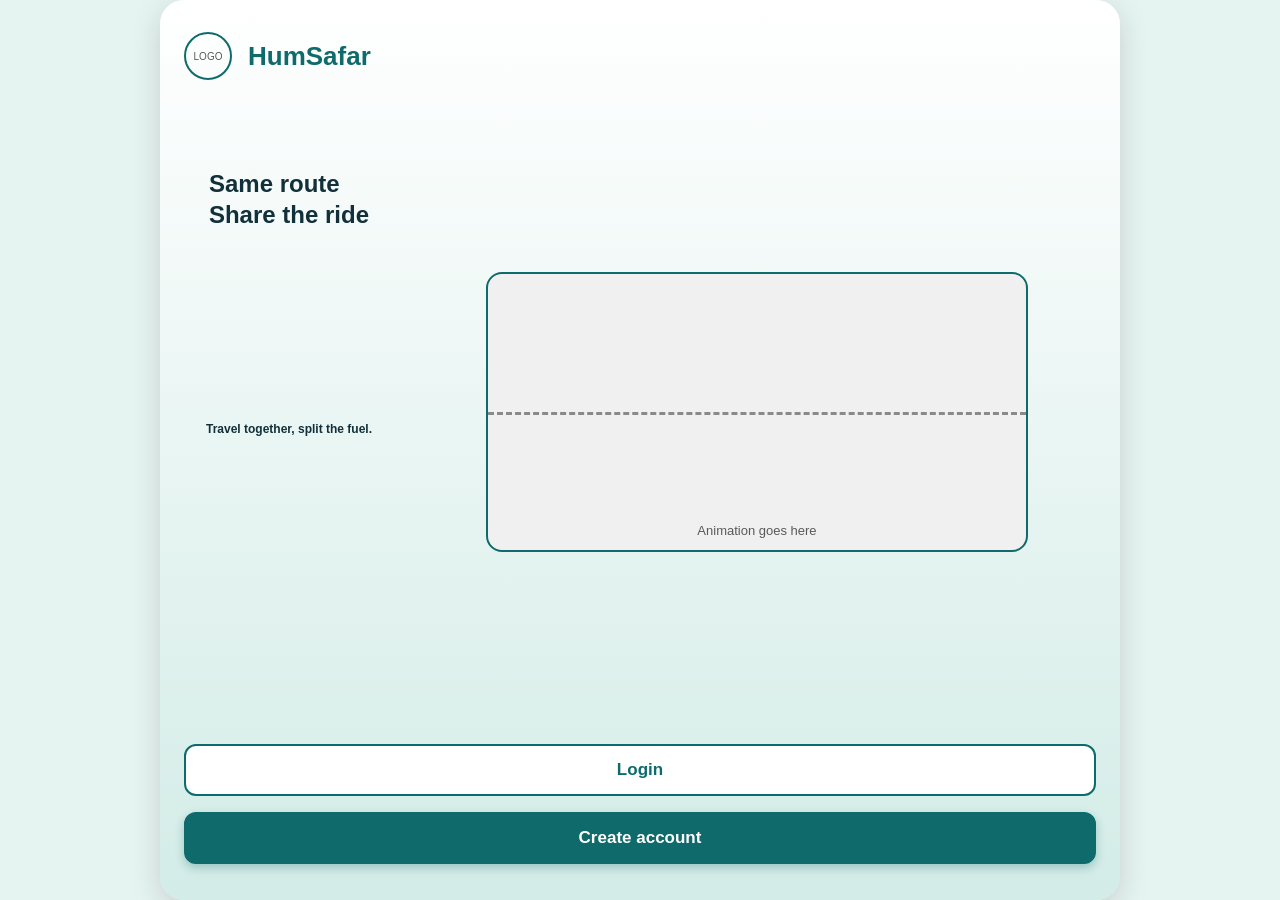
==== index.html @ 1693424b "move index.html in root directory" ====
<!doctype html>
<html lang="en">
  <head>
    <meta charset="UTF-8" />
    <meta name="viewport" content="width=device-width, initial-scale=1.0" />
    <title>HumSafar</title>
    <link rel="stylesheet" href="./css/style.css" />
    <script src="./js/main.js" defer></script>
  </head>
  <body>
    <main class="landing-screen">
      <header class="header">
        <div class="logo" aria-hidden="true">LOGO</div>
        <h1 class="brand">HumSafar</h1>
      </header>
      <section class="hero" aria-label="How HumSafar works">
        <div class="road"></div>
        <div class="car car-a" id="carA"></div>
        <div class="car car-b" id="carB"></div>
        <p class="hero-caption">Animation goes here</p>
      </section>
      <section class="tagline">
        <div>
          <p>Same route</p>
          <p>Share the ride</p>
        </div>
        <div class="additional-text">
          <p>Travel together, split the fuel.</p>
        </div>
      </section>
      <nav class="actions">
        <button class="btn btn-login" id="loginBtn">Login</button>
        <button class="btn btn-create-account" id="createBtn">
          Create account
        </button>
      </nav>
    </main>
  </body>
</html>
---- css/style.css ----
* {
  box-sizing: border-box;
  margin: 0;
  padding: 0;
}

body {
  font-family: Helvetica, Arial, sans-serif;
  color: #12303a;
  background-color: #e6f4f1;
  display: flex;
  justify-content: center;
}

.landing-screen {
  display: flex;
  flex-direction: column;
  background: #fff;
  width: 100%;
  min-height: 100vh;
  min-height: 100dvh;
  max-width: 26.25rem;
  padding: 1rem 1.5rem 1.25rem;
  gap: 1.5rem;
  background: linear-gradient(180deg, #ffffff, #d3ece7);
}

.header {
  display: flex;
  align-items: center;
  gap: 1rem;
}

.logo {
  display: flex;
  align-items: center;
  justify-content: center;
  font-size: 0.625rem;
  color: #595959;
  width: 3rem;
  height: 3rem;
  border: 2px solid #1a1a1a;
  border-radius: 50%;
  border-color: #0f6b6b;
}

.brand {
  font-size: 1.625rem;
  font-weight: 700;
  color: #0f6b6b;
}

.hero {
  position: relative;
  flex: 1;
  background: #e6f4f1;
  min-height: 17.5rem;
  border: 2px solid #1a1a1a;
  border-radius: 1rem;
  background: #f0f0f0;
  overflow: hidden;
  border-color: #0f6b6b;
}

.road {
  position: absolute;
  left: 0;
  right: 0;
  top: 50%;
  border-top: 3px dashed #8a8a8a;
}

.car {
  position: absolute;
  top: calc(50% - 0.875rem);
  width: 2.75rem;
  height: 1.75rem;
  border: 2px solid #1a1a1a;
  border-radius: 0.5rem;
  background-color: #fff;
  left: -3.75rem;
  animation: drive 6s linear infinite;
  border-color: #0f6b6b;
  box-shadow: 0 2px 4px rgba(0, 0, 0, 0.2);
}

.car-b {
  animation-delay: 1.2s;
  background: #f2a541;
}

.hero-caption {
  position: absolute;
  bottom: 0.75rem;
  width: 100%;
  text-align: center;
  font-size: 0.8125rem;
  color: #595959;
}

@keyframes drive {
  to {
    left: 100%;
  }
}

.tagline {
  font-size: 1.5rem;
  font-weight: 600;
  line-height: 1.3;
  margin: auto 0;
  gap: 2rem;
  display: flex;
  align-items: center;
}
.tagline > .additional-text {
  font-size: 0.75rem;
}

.actions {
  display: flex;
  flex-direction: column;
  gap: 1rem;
}
.btn {
  height: 3.25rem;
  border: 2px solid #1a1a1a;
  border-radius: 0.75rem;
  font: inherit;
  font-size: 1.0625rem;
  font-weight: 600;
  cursor: pointer;
}

.btn-login {
  background: #fff;
  border-color: #0f6b6b;
  color: #0f6b6b;
}

.btn-create-account {
  background: #0f6b6b;
  border-color: #0f6b6b;
  color: #fff;
  box-shadow: 0 4px 10px rgba(15, 107, 107, 0.3);
}

.btn:focus-visible {
  outline: 3px solid #1a1a1a;
  outline-offset: 3px;
}

.btn:hover {
  opacity: 0.9;
}

@media (min-width: 48em) {
  body {
    align-items: center;
  }

  .landing-screen {
    border-radius: 1.5rem;
    box-shadow: 0 8px 30px rgba(0, 0, 0, 0.15);
  }
}
@media (min-width: 64em) {
  .landing-screen {
    display: grid;
    grid-template-columns: repeat(4, 1fr);
    grid-template-rows: auto 1fr auto;
    gap: 24px;
    max-width: 60rem;
    height: 100vh;
    height: 100dvh;
  }
  .header {
    grid-column-start: 1;
    grid-column-end: 5;
    grid-row-start: 1;
    grid-row-end: 2;
    margin-top: 1rem;
    margin-bottom: 0;
  }
  .hero {
    width: 80%;
    min-height: 17.5rem;
    margin: auto;
    grid-column-start: 2;
    grid-column-end: 5;
    grid-row-start: 2;
    grid-row-end: 3;
  }
  .tagline {
    margin: 0 auto;
    grid-column-start: 1;
    grid-column-end: 2;
    grid-row-start: 2;
    grid-row-end: 3;
    padding: 4rem 0;
    flex-direction: column;
    gap: 12rem;
  }

  .actions {
    grid-column-start: 1;
    grid-column-end: 5;
    grid-row-start: 3;
    grid-row-end: 4;
    margin-bottom: 1rem;
  }
}
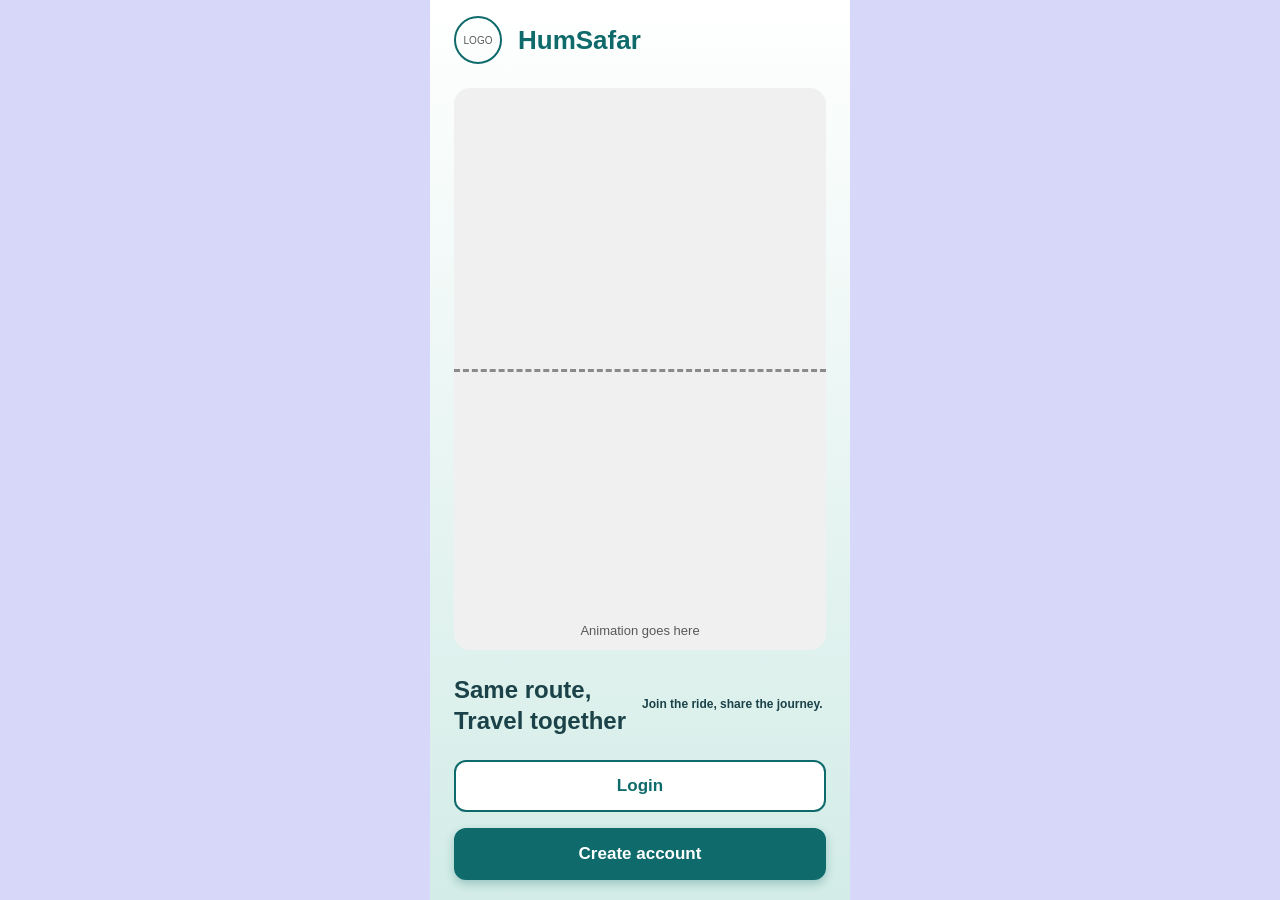
==== commit 23a5a990: "change the class of main tag from landing screen to screen" ====
--- a/index.html
+++ b/index.html
@@ -8,7 +8,7 @@
     <script src="./js/main.js" defer></script>
   </head>
   <body>
-    <main class="landing-screen">
+    <main class="screen">
       <header class="header">
         <div class="logo" aria-hidden="true">LOGO</div>
         <h1 class="brand">HumSafar</h1>
@@ -21,11 +21,11 @@
       </section>
       <section class="tagline">
         <div>
-          <p>Same route</p>
-          <p>Share the ride</p>
+          <p>Same route,</p>
+          <p>Travel together</p>
         </div>
         <div class="additional-text">
-          <p>Travel together, split the fuel.</p>
+          <p>Join the ride, share the journey.</p>
         </div>
       </section>
       <nav class="actions">
--- a/css/style.css
+++ b/css/style.css
@@ -6,13 +6,13 @@
 
 body {
   font-family: Helvetica, Arial, sans-serif;
-  color: #12303a;
-  background-color: #e6f4f1;
+  color: #1a4248;
+  background-color: #d7d7fa;
   display: flex;
   justify-content: center;
 }
 
-.landing-screen {
+.screen {
   display: flex;
   flex-direction: column;
   background: #fff;
@@ -55,7 +55,7 @@
   flex: 1;
   background: #e6f4f1;
   min-height: 17.5rem;
-  border: 2px solid #1a1a1a;
+  border: 2px transparent #1a1a1a;
   border-radius: 1rem;
   background: #f0f0f0;
   overflow: hidden;
@@ -109,7 +109,7 @@
   font-weight: 600;
   line-height: 1.3;
   margin: auto 0;
-  gap: 2rem;
+  gap: 1rem;
   display: flex;
   align-items: center;
 }
@@ -153,60 +153,3 @@
 .btn:hover {
   opacity: 0.9;
 }
-
-@media (min-width: 48em) {
-  body {
-    align-items: center;
-  }
-
-  .landing-screen {
-    border-radius: 1.5rem;
-    box-shadow: 0 8px 30px rgba(0, 0, 0, 0.15);
-  }
-}
-@media (min-width: 64em) {
-  .landing-screen {
-    display: grid;
-    grid-template-columns: repeat(4, 1fr);
-    grid-template-rows: auto 1fr auto;
-    gap: 24px;
-    max-width: 60rem;
-    height: 100vh;
-    height: 100dvh;
-  }
-  .header {
-    grid-column-start: 1;
-    grid-column-end: 5;
-    grid-row-start: 1;
-    grid-row-end: 2;
-    margin-top: 1rem;
-    margin-bottom: 0;
-  }
-  .hero {
-    width: 80%;
-    min-height: 17.5rem;
-    margin: auto;
-    grid-column-start: 2;
-    grid-column-end: 5;
-    grid-row-start: 2;
-    grid-row-end: 3;
-  }
-  .tagline {
-    margin: 0 auto;
-    grid-column-start: 1;
-    grid-column-end: 2;
-    grid-row-start: 2;
-    grid-row-end: 3;
-    padding: 4rem 0;
-    flex-direction: column;
-    gap: 12rem;
-  }
-
-  .actions {
-    grid-column-start: 1;
-    grid-column-end: 5;
-    grid-row-start: 3;
-    grid-row-end: 4;
-    margin-bottom: 1rem;
-  }
-}
